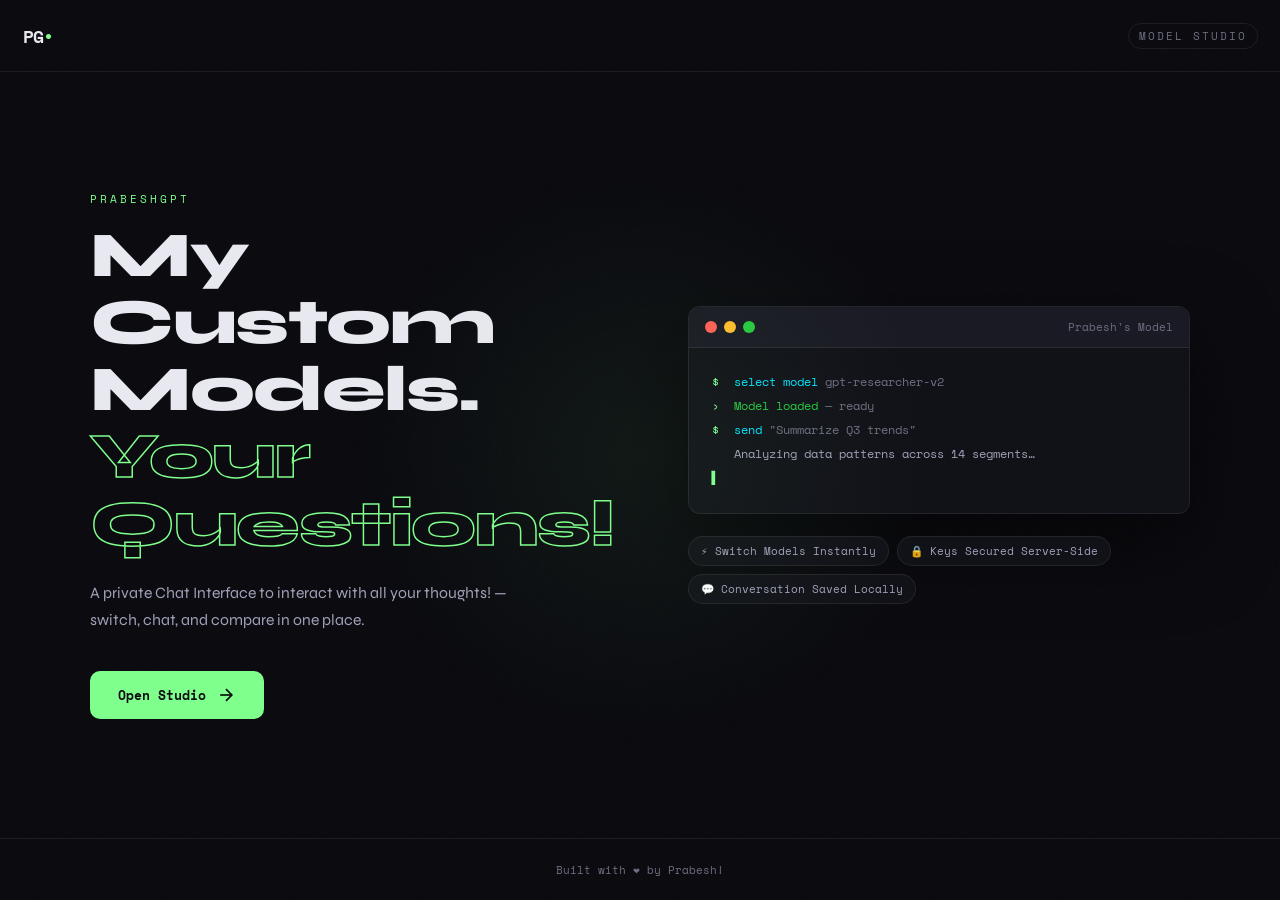
==== index.html @ 0b802102 "tests" ====
<!DOCTYPE html>
<html lang="en">
<head>
  <meta charset="UTF-8" />
  <meta name="viewport" content="width=device-width, initial-scale=1.0, viewport-fit=cover" />
  <title>PrabeshGPT</title>
  <link rel="stylesheet" href="style.css" />
  <link href="https://fonts.googleapis.com/css2?family=Space+Mono:wght@400;700&family=Syne:wght@400;600;800&display=swap" rel="stylesheet" />
</head>
<body class="landing-body">

  <!-- Decorative noise texture (purely visual, no interaction) -->
  <div class="noise-overlay"></div>

  <!-- ══════════════════════════════════
       TOP HEADER — Logo + Tag
  ══════════════════════════════════ -->
  <header class="landing-header">
    <div class="logo-mark">PG<span class="logo-dot">•</span></div>
    <span class="header-tag">Model Studio</span>
  </header>

  <!-- ══════════════════════════════════
       HERO SECTION — Two-column grid
       Left: text + CTA button
       Right: terminal animation + feature pills
  ══════════════════════════════════ -->
  <main class="landing-main">
    <div class="hero-grid">

      <!-- LEFT COLUMN: Text content -->
      <div class="hero-text">
        <div class="eyebrow">PrabeshGPT</div>

        <h1 class="hero-title">
          My Custom Models.<br/>
          <span class="title-accent">Your Questions!</span>
        </h1>

        <p class="hero-sub">
          A private Chat Interface to interact with all your thoughts!
          — switch, chat, and compare in one place.
        </p>

        <!-- Main CTA button — takes user to chat.html -->
        <a href="chat.html" class="cta-btn">
          <span>Open Studio</span>
          <svg width="20" height="20" viewBox="0 0 24 24" fill="none" stroke="currentColor" stroke-width="2">
            <line x1="5" y1="12" x2="19" y2="12"/>
            <polyline points="12 5 19 12 12 19"/>
          </svg>
        </a>
      </div>

      <!-- RIGHT COLUMN: Visual demo + feature badges -->
      <div class="hero-visual">

        <!-- Fake terminal showing a model interaction — purely decorative animation -->
        <div class="terminal-card">
          <div class="terminal-bar">
            <!-- macOS-style traffic light dots -->
            <span class="dot red"></span>
            <span class="dot yellow"></span>
            <span class="dot green"></span>
            <span class="terminal-title">Prabesh's Model</span>
          </div>
          <div class="terminal-body">
            <!-- Each line fades in with a CSS delay (t-delay-1, t-delay-2, etc.) -->
            <div class="t-line">
              <span class="t-prompt">$</span>
              <span class="t-cmd">select model</span>
              <span class="t-arg">gpt-researcher-v2</span>
            </div>
            <div class="t-line t-delay-1">
              <span class="t-prompt">›</span>
              <span class="t-ok">Model loaded</span>
              <span class="t-dim">— ready</span>
            </div>
            <div class="t-line t-delay-2">
              <span class="t-prompt">$</span>
              <span class="t-cmd">send</span>
              <span class="t-arg">"Summarize Q3 trends"</span>
            </div>
            <div class="t-line t-delay-3 t-response">
              Analyzing data patterns across 14 segments…
            </div>
            <!-- Blinking cursor — animated in CSS -->
            <div class="t-line t-delay-4"><span class="t-blink">▌</span></div>
          </div>
        </div>

        <!-- Feature pills — short marketing highlights shown below the terminal -->
        <!-- ✅ Updated to accurately reflect how the app works: -->
        <!--    - Keys are secured server-side (not entered by users) -->
        <!--    - Conversation persists across refreshes via localStorage -->
        <div class="feature-pills">
          <div class="pill">⚡ Switch Models Instantly</div>
          <div class="pill">🔒 Keys Secured Server-Side</div>
          <div class="pill">💬 Conversation Saved Locally</div>
        </div>

      </div>
    </div>
  </main>

  <!-- ══════════════════════════════════
       FOOTER
  ══════════════════════════════════ -->
  <footer class="landing-footer">
    <span>Built with ❤️ by Prabesh!</span>
  </footer>

</body>
</html>
---- style.css ----
/* ═══════════════════════════════════════════════════════════════════
   PrabeshGPT — style.css
   
   STRUCTURE:
     1. CSS Variables (design tokens)
     2. Reset & Base
     3. Logo
     4. Landing Page (index.html)
     5. Chat Page Layout (chat.html)
     6. Sidebar
     7. Chat Main Area
     8. Messages & Bubbles
     9. Copy Button & Streaming Cursor
    10. Input Area
    11. Sidebar Toggle
    12. Responsive — Tablet (≤900px)
    13. Responsive — Mobile (≤600px)
    14. Responsive — Tiny phones (≤380px)
    15. Safe area insets (iPhone notch/home bar)
    16. Touch & tap improvements
═══════════════════════════════════════════════════════════════════ */


/* ═══════════════════════════════════════════
   1. CSS VARIABLES (Design Tokens)
   Change colours/sizes here and everything updates.
════════════════════════════════════════════ */
:root {
  /* Colours */
  --bg:        #0a0a0f;
  --bg2:       #111118;
  --bg3:       #1a1a24;
  --border:    rgba(255,255,255,0.08);
  --border-hi: rgba(255,255,255,0.15);
  --accent:    #7fff8c;
  --accent2:   #00e5ff;
  --accent-dim:#3a5e3f;
  --text:      #e8e8f0;
  --text-dim:  #6e6e82;
  --text-mid:  #a0a0b8;
  --red:       #ff5f57;
  --yellow:    #febc2e;
  --green:     #28c840;
  --user-msg:  #1d2d1f;
  --ai-msg:    #15151e;

  /* Typography */
  --font-mono: 'Space Mono', monospace;
  --font-sans: 'Syne', sans-serif;

  /* Layout */
  --radius:    10px;
  --sidebar-w: 300px;

  /* Touch target minimum size (Apple/Google both recommend 44px) */
  --touch-min: 44px;
}


/* ═══════════════════════════════════════════
   2. RESET & BASE
════════════════════════════════════════════ */
*, *::before, *::after {
  box-sizing: border-box;
  margin: 0;
  padding: 0;
  /* Prevent text size inflation on mobile after orientation change */
  -webkit-text-size-adjust: 100%;
}

html {
  font-size: 15px;
  /* Smooth scrolling everywhere */
  scroll-behavior: smooth;
}

body {
  background: var(--bg);
  color: var(--text);
  font-family: var(--font-sans);
  min-height: 100vh;
  /* Use dvh (dynamic viewport height) so mobile browser chrome is counted */
  min-height: 100dvh;
  overflow-x: hidden;
  /* Prevent rubber-band scroll on iOS from showing white background */
  overscroll-behavior: none;
}

/* Noise texture overlay — purely decorative grain effect */
.noise-overlay {
  position: fixed; inset: 0;
  pointer-events: none;
  z-index: 0;
  opacity: 0.025;
  background-image: url("data:image/svg+xml,%3Csvg viewBox='0 0 256 256' xmlns='http://www.w3.org/2000/svg'%3E%3Cfilter id='noise'%3E%3CfeTurbulence type='fractalNoise' baseFrequency='0.9' numOctaves='4' stitchTiles='stitch'/%3E%3C/filter%3E%3Crect width='100%25' height='100%25' filter='url(%23noise)'/%3E%3C/svg%3E");
  background-size: 128px;
}


/* ═══════════════════════════════════════════
   3. LOGO
════════════════════════════════════════════ */
.logo-mark {
  font-family: var(--font-mono);
  font-size: 1.2rem;
  font-weight: 700;
  letter-spacing: -1px;
  color: var(--text);
  /* Prevent logo from being selected on double-tap */
  user-select: none;
}
.logo-mark.small { font-size: 1rem; }
.logo-dot { color: var(--accent); }


/* ═══════════════════════════════════════════
   4. LANDING PAGE (index.html)
════════════════════════════════════════════ */

/* Landing page uses a 3-row grid: header / content / footer */
.landing-body {
  display: grid;
  grid-template-rows: auto 1fr auto;
  min-height: 100vh;
  min-height: 100dvh; /* Accounts for mobile browser UI chrome */
}

/* ── Top header bar ── */
.landing-header {
  display: flex;
  align-items: center;
  justify-content: space-between;
  padding: 1.5rem 3rem;
  border-bottom: 1px solid var(--border);
  position: relative;
  z-index: 2;
}

/* The "Model Studio" pill tag in the header */
.header-tag {
  font-family: var(--font-mono);
  font-size: 0.7rem;
  color: var(--text-dim);
  letter-spacing: 2px;
  text-transform: uppercase;
  border: 1px solid var(--border);
  padding: 4px 10px;
  border-radius: 20px;
}

/* ── Main hero section ── */
.landing-main {
  display: flex;
  align-items: center;
  justify-content: center;
  padding: 4rem 3rem;
  position: relative;
  z-index: 1;
}

/* Green glow blob behind the hero content */
.landing-main::before {
  content: '';
  position: absolute;
  width: 600px; height: 600px;
  border-radius: 50%;
  background: radial-gradient(circle, rgba(127,255,140,0.06) 0%, transparent 70%);
  top: 50%; left: 50%;
  transform: translate(-50%, -50%);
  pointer-events: none;
}

/* Two-column grid: left = text, right = terminal demo */
.hero-grid {
  display: grid;
  grid-template-columns: 1fr 1fr;
  gap: 5rem;
  align-items: center;
  max-width: 1100px;
  width: 100%;
}

/* Small PRABESHGPT label above the title */
.eyebrow {
  font-family: var(--font-mono);
  font-size: 0.72rem;
  letter-spacing: 3px;
  text-transform: uppercase;
  color: var(--accent);
  margin-bottom: 1rem;
}

/* Big hero headline */
.hero-title {
  font-family: var(--font-sans);
  font-size: clamp(2.4rem, 5vw, 4.5rem); /* Scales fluidly with screen width */
  font-weight: 800;
  line-height: 1.05;
  letter-spacing: -1.5px;
  margin-bottom: 1.5rem;
}

/* "Your Questions!" — outline text effect */
.title-accent {
  color: transparent;
  -webkit-text-stroke: 1.5px var(--accent);
}

/* Subtitle paragraph under the title */
.hero-sub {
  font-size: 1.05rem;
  color: var(--text-mid);
  line-height: 1.7;
  max-width: 420px;
  margin-bottom: 2.5rem;
}

/* "Open Studio" CTA button */
.cta-btn {
  display: inline-flex;
  align-items: center;
  gap: 10px;
  background: var(--accent);
  color: #0a0a0f;
  font-family: var(--font-mono);
  font-size: 0.85rem;
  font-weight: 700;
  padding: 14px 28px;
  border-radius: var(--radius);
  text-decoration: none;
  transition: all 0.2s ease;
  border: none;
  cursor: pointer;
  /* Minimum touch target */
  min-height: var(--touch-min);
}
.cta-btn:hover {
  background: #fff;
  transform: translateY(-2px);
  box-shadow: 0 12px 40px rgba(127,255,140,0.2);
}
/* Remove hover transform on touch devices (no hover state) */
@media (hover: none) {
  .cta-btn:hover { transform: none; }
  .cta-btn:active { background: #d0ffd8; }
}

/* ── Terminal card (decorative right column animation) ── */
.terminal-card {
  background: var(--bg2);
  border: 1px solid var(--border);
  border-radius: 12px;
  overflow: hidden;
  box-shadow: 0 30px 80px rgba(0,0,0,0.5);
}

.terminal-bar {
  display: flex;
  align-items: center;
  gap: 7px;
  background: var(--bg3);
  padding: 12px 16px;
  border-bottom: 1px solid var(--border);
}

/* macOS-style traffic light dots */
.dot { width: 12px; height: 12px; border-radius: 50%; }
.dot.red    { background: var(--red); }
.dot.yellow { background: var(--yellow); }
.dot.green  { background: var(--green); }

.terminal-title {
  font-family: var(--font-mono);
  font-size: 0.72rem;
  color: var(--text-dim);
  margin-left: auto;
}

.terminal-body {
  padding: 1.5rem;
  font-family: var(--font-mono);
  font-size: 0.8rem;
  line-height: 2;
}

/* Each terminal line fades in with a staggered delay */
.t-line { opacity: 0; animation: fadeInLine 0.3s forwards; }
.t-delay-1 { animation-delay: 0.6s; }
.t-delay-2 { animation-delay: 1.1s; }
.t-delay-3 { animation-delay: 1.6s; }
.t-delay-4 { animation-delay: 2.1s; }
@keyframes fadeInLine { to { opacity: 1; } }

.t-prompt   { color: var(--accent); margin-right: 8px; }
.t-cmd      { color: var(--accent2); }
.t-arg      { color: var(--text-dim); }
.t-ok       { color: var(--green); }
.t-dim      { color: var(--text-dim); }
.t-response { color: var(--text-mid); padding-left: 1.5rem; }

/* Blinking cursor in the terminal */
.t-blink {
  color: var(--accent);
  animation: blink 1s steps(1) infinite;
}
@keyframes blink { 50% { opacity: 0; } }

/* ── Feature pills below the terminal ── */
.feature-pills {
  display: flex;
  flex-wrap: wrap;
  gap: 8px;
  margin-top: 1.5rem;
}
.pill {
  font-family: var(--font-mono);
  font-size: 0.72rem;
  color: var(--text-mid);
  border: 1px solid var(--border);
  padding: 6px 12px;
  border-radius: 20px;
  background: var(--bg2);
}

/* ── Landing footer ── */
.landing-footer {
  text-align: center;
  padding: 1.5rem;
  border-top: 1px solid var(--border);
  font-family: var(--font-mono);
  font-size: 0.72rem;
  color: var(--text-dim);
  position: relative;
  z-index: 2;
}


/* ═══════════════════════════════════════════
   5. CHAT PAGE LAYOUT (chat.html)
   Sidebar + Main area side by side, full height.
════════════════════════════════════════════ */
.chat-body {
  display: flex;
  height: 100vh;
  height: 100dvh; /* Dynamic viewport — adjusts when mobile keyboard opens */
  overflow: hidden;
}


/* ═══════════════════════════════════════════
   6. SIDEBAR
════════════════════════════════════════════ */
.sidebar {
  width: var(--sidebar-w);
  min-width: var(--sidebar-w);
  height: 100vh;
  height: 100dvh;
  background: var(--bg2);
  border-right: 1px solid var(--border);
  display: flex;
  flex-direction: column;
  overflow-y: auto;
  overflow-x: hidden;
  z-index: 10;
  transition: transform 0.3s ease;
  /* Smooth momentum scrolling on iOS */
  -webkit-overflow-scrolling: touch;
}

/* Sticky sidebar header stays at the top while you scroll sidebar content */
.sidebar-header {
  display: flex;
  align-items: center;
  justify-content: space-between;
  padding: 1.25rem;
  border-bottom: 1px solid var(--border);
  position: sticky;
  top: 0;
  background: var(--bg2);
  z-index: 5;
}

/* "← Home" back link */
.back-link {
  display: flex;
  align-items: center;
  gap: 6px;
  font-family: var(--font-mono);
  font-size: 0.75rem;
  color: var(--text-dim);
  text-decoration: none;
  transition: color 0.15s;
  /* Ensure minimum tap target */
  min-height: var(--touch-min);
  padding: 4px 2px;
}
.back-link:hover { color: var(--text); }

/* A padded section inside the sidebar (used for model selector, actions) */
.sidebar-section {
  padding: 1.25rem;
  border-bottom: 1px solid var(--border);
}

/* Small uppercase label above a sidebar control */
.section-label {
  font-family: var(--font-mono);
  font-size: 0.65rem;
  text-transform: uppercase;
  letter-spacing: 2px;
  color: var(--text-dim);
  display: block;
  margin-bottom: 0.75rem;
}

/* ── Model dropdown ── */
.model-selector-wrap { position: relative; }

.model-select {
  width: 100%;
  background: var(--bg3);
  color: var(--text);
  border: 1px solid var(--border);
  border-radius: var(--radius);
  /* Bigger padding for easier touch tapping */
  padding: 12px 36px 12px 12px;
  font-family: var(--font-mono);
  font-size: 0.8rem;
  appearance: none;
  cursor: pointer;
  transition: border-color 0.2s;
  /* Minimum height for comfortable tapping */
  min-height: var(--touch-min);
}
.model-select:focus { outline: none; border-color: var(--accent); }

/* Custom dropdown arrow icon positioned inside the select */
.select-arrow {
  position: absolute;
  right: 12px;
  top: 50%;
  transform: translateY(-50%);
  pointer-events: none;
  color: var(--text-dim);
}

/* Small description text below the dropdown */
.model-meta {
  margin-top: 8px;
  font-family: var(--font-mono);
  font-size: 0.7rem;
  color: var(--text-dim);
  line-height: 1.5;
  /* Allow long model IDs to wrap */
  word-break: break-all;
}

/* ── Sidebar action buttons (e.g. Clear Chat) ── */
.sidebar-actions {
  padding: 1.25rem;
  margin-top: auto; /* Push to the bottom of the sidebar */
}

.action-btn {
  width: 100%;
  display: flex;
  align-items: center;
  justify-content: center;
  gap: 8px;
  background: transparent;
  border: 1px solid var(--border);
  border-radius: var(--radius);
  color: var(--text-dim);
  font-family: var(--font-mono);
  font-size: 0.75rem;
  /* Bigger padding for touch friendliness */
  padding: 12px;
  cursor: pointer;
  transition: all 0.15s;
  min-height: var(--touch-min);
}
.action-btn.danger:hover { border-color: var(--red); color: var(--red); }
/* Active state for touch devices (no hover) */
.action-btn.danger:active { border-color: var(--red); color: var(--red); background: rgba(255,95,87,0.06); }

/* Dark backdrop shown behind the sidebar on mobile (tap to close) */
.sidebar-overlay {
  display: none;
  position: fixed;
  inset: 0;
  background: rgba(0,0,0,0.55);
  z-index: 9;
  backdrop-filter: blur(2px);
  -webkit-backdrop-filter: blur(2px);
}
.sidebar-overlay.active { display: block; }


/* ═══════════════════════════════════════════
   7. CHAT MAIN AREA
   The right panel: topbar + messages + input
════════════════════════════════════════════ */
.chat-main {
  flex: 1;
  display: flex;
  flex-direction: column;
  height: 100vh;
  height: 100dvh;
  overflow: hidden;
  position: relative;
  /* Prevent content from going under sidebar toggle button */
  min-width: 0;
}

/* Top bar: shows active model name + token count */
.chat-topbar {
  display: flex;
  align-items: center;
  justify-content: space-between;
  padding: 0.9rem 1.5rem;
  border-bottom: 1px solid var(--border);
  background: var(--bg);
  flex-shrink: 0; /* Never shrink — always stays full width */
}

/* Green pulsing dot + model name badge */
.active-model-badge {
  font-family: var(--font-mono);
  font-size: 0.78rem;
  color: var(--accent);
  display: flex;
  align-items: center;
  gap: 8px;
}
.active-model-badge::before {
  content: '';
  width: 7px; height: 7px;
  border-radius: 50%;
  background: var(--accent);
  animation: pulse 2s infinite;
  flex-shrink: 0;
}
@keyframes pulse {
  0%, 100% { opacity: 1; }
  50%       { opacity: 0.3; }
}

/* Token count on the right of the top bar */
.token-counter {
  font-family: var(--font-mono);
  font-size: 0.7rem;
  color: var(--text-dim);
  white-space: nowrap; /* Don't wrap "1,234 tokens used" */
}


/* ═══════════════════════════════════════════
   8. MESSAGES & BUBBLES
════════════════════════════════════════════ */

/* Scrollable message feed */
.messages-area {
  flex: 1;
  overflow-y: auto;
  padding: 2rem 1.5rem;
  scroll-behavior: smooth;
  /* Momentum scrolling on iOS — makes it feel native */
  -webkit-overflow-scrolling: touch;
}
.messages-area::-webkit-scrollbar { width: 5px; }
.messages-area::-webkit-scrollbar-thumb { background: var(--border); border-radius: 3px; }

/* Empty state shown before any message is sent */
.empty-state {
  display: flex;
  flex-direction: column;
  align-items: center;
  justify-content: center;
  height: 100%;
  text-align: center;
  gap: 12px;
  padding: 2rem;
}

/* Spinning hexagon icon */
.empty-icon {
  font-size: 3rem;
  color: var(--border-hi);
  animation: spin-slow 20s linear infinite;
}
@keyframes spin-slow { to { transform: rotate(360deg); } }

.empty-title {
  font-family: var(--font-sans);
  font-size: 1.4rem;
  font-weight: 800;
  letter-spacing: -0.5px;
  color: var(--text-mid);
}
.empty-sub {
  font-family: var(--font-sans);
  font-size: 0.9rem;
  color: var(--text-dim);
  max-width: 280px;
  line-height: 1.7;
}

/* ── Individual message row ── */
.message {
  display: flex;
  gap: 12px;
  margin-bottom: 1.5rem;
  animation: slideIn 0.2s ease;
}
@keyframes slideIn {
  from { opacity: 0; transform: translateY(8px); }
  to   { opacity: 1; transform: none; }
}

/* Avatar badge (YOU / AI) */
.message-avatar {
  width: 32px; height: 32px;
  flex-shrink: 0;
  border-radius: 8px;
  display: flex;
  align-items: center;
  justify-content: center;
  font-family: var(--font-mono);
  font-size: 0.65rem;
  font-weight: 700;
}
.message.user .message-avatar {
  background: var(--user-msg);
  border: 1px solid rgba(127,255,140,0.2);
  color: var(--accent);
}
.message.ai .message-avatar {
  background: var(--bg3);
  border: 1px solid var(--border);
  color: var(--accent2);
}

/* Right-side content: role label + text bubble + copy button */
.message-content {
  flex: 1;
  min-width: 0; /* Allows content to shrink below its natural width */
}

/* "You" / "⚡ Fast" label above the bubble */
.message-role {
  font-family: var(--font-mono);
  font-size: 0.65rem;
  text-transform: uppercase;
  letter-spacing: 2px;
  color: var(--text-dim);
  margin-bottom: 6px;
}

/* The actual message bubble */
.message-text {
  background: var(--ai-msg);
  border: 1px solid var(--border);
  border-radius: 2px 12px 12px 12px; /* Sharp top-left corner like a speech bubble */
  padding: 14px 18px;
  font-family: var(--font-sans);
  font-size: 0.95rem;
  font-weight: 400;
  line-height: 1.8;
  color: var(--text);
  white-space: pre-wrap;   /* Preserve line breaks */
  word-break: break-word;  /* Break long URLs/strings */
  letter-spacing: 0.01em;
}

/* User bubble — green tint, flipped corner */
.message.user .message-text {
  background: var(--user-msg);
  border-color: rgba(127,255,140,0.12);
  border-radius: 12px 2px 12px 12px; /* Sharp top-right for user messages */
  font-family: var(--font-sans);
  font-weight: 600;
  color: var(--text);
}

/* Code inside messages */
.message-text code {
  font-family: var(--font-mono);
  font-size: 0.82rem;
  background: var(--bg3);
  border: 1px solid var(--border);
  border-radius: 4px;
  padding: 2px 6px;
  color: var(--accent2);
  /* Allow long inline code to wrap on mobile */
  word-break: break-all;
}

/* Code blocks (multi-line) */
.message-text pre {
  font-family: var(--font-mono);
  font-size: 0.8rem;
  background: var(--bg3);
  border: 1px solid var(--border);
  border-radius: 8px;
  padding: 14px 16px;
  overflow-x: auto;           /* Horizontal scroll for wide code */
  margin-top: 10px;
  line-height: 1.6;
  color: var(--text-mid);
  /* Enable smooth horizontal scroll on iOS */
  -webkit-overflow-scrolling: touch;
}
.message-text pre code {
  background: none;
  border: none;
  padding: 0;
  color: inherit;
  font-size: inherit;
  word-break: normal; /* Don't break code words inside pre blocks */
}

/* ── Typing indicator (bouncing dots while AI is thinking) ── */
.typing-indicator .message-text {
  padding: 14px 18px;
  display: flex;
  gap: 5px;
  align-items: center;
}
.typing-dot {
  width: 7px; height: 7px;
  border-radius: 50%;
  background: var(--accent);
  animation: typingBounce 1.2s ease infinite;
}
.typing-dot:nth-child(2) { animation-delay: 0.15s; }
.typing-dot:nth-child(3) { animation-delay: 0.30s; }
@keyframes typingBounce {
  0%, 80%, 100% { transform: translateY(0); opacity: 0.4; }
  40%           { transform: translateY(-6px); opacity: 1; }
}

/* ── Error message bubble ── */
.error-message .message-text {
  border-color: rgba(255,95,87,0.3);
  background: rgba(255,95,87,0.06);
  color: var(--red);
  font-family: var(--font-mono);
  font-size: 0.8rem;
}


/* ═══════════════════════════════════════════
   9. COPY BUTTON & STREAMING CURSOR
════════════════════════════════════════════ */

/* Copy button below AI message bubbles */
.copy-btn {
  display: inline-flex;
  align-items: center;
  gap: 5px;
  margin-top: 6px;
  background: transparent;
  border: 1px solid var(--border);
  border-radius: 6px;
  color: var(--text-dim);
  font-family: var(--font-mono);
  font-size: 0.65rem;
  padding: 5px 10px;
  cursor: pointer;
  /* Hidden on desktop — shown on hover (overridden to always-visible on touch) */
  opacity: 0;
  transition: opacity 0.15s, color 0.15s, border-color 0.15s;
  /* Minimum tap target height */
  min-height: 32px;
}

/* Reveal copy button when hovering the whole message */
.message:hover .copy-btn { opacity: 1; }

.copy-btn:hover {
  color: var(--text);
  border-color: var(--border-hi);
}

/* "Copied!" confirmation state — green */
.copy-btn.copied {
  color: var(--accent);
  border-color: var(--accent-dim);
  opacity: 1;
}

/* On touch devices, always show copy button (no hover available) */
@media (hover: none) {
  .copy-btn { opacity: 1; }
}

/* Blinking cursor shown while the AI reply is streaming in */
.streaming-cursor::after {
  content: "▌";
  color: var(--accent);
  animation: blink-cursor 0.7s steps(1) infinite;
  margin-left: 2px;
  font-size: 0.9em;
}
@keyframes blink-cursor {
  0%, 100% { opacity: 1; }
  50%       { opacity: 0; }
}


/* ═══════════════════════════════════════════
   10. INPUT AREA
   Fixed to the bottom of the chat main area.
════════════════════════════════════════════ */
.input-area {
  padding: 1rem 1.5rem 1.25rem;
  border-top: 1px solid var(--border);
  background: var(--bg);
  flex-shrink: 0;
}

.input-box-wrap {
  display: flex;
  gap: 10px;
  align-items: flex-end;
}

/* The message textarea */
.message-input {
  flex: 1;
  background: var(--bg2);
  border: 1px solid var(--border);
  border-radius: var(--radius);
  color: var(--text);
  font-family: var(--font-sans);
  font-size: 0.95rem;
  font-weight: 400;
  padding: 12px 16px;
  resize: none;
  max-height: 180px;
  overflow-y: auto;
  line-height: 1.6;
  letter-spacing: 0.01em;
  transition: border-color 0.2s;
  /* Prevent iOS from auto-zooming into the field (font-size must be ≥16px) */
  font-size: 1rem;
  /* Momentum scrolling inside textarea on iOS */
  -webkit-overflow-scrolling: touch;
}
.message-input:focus { outline: none; border-color: var(--accent); }
.message-input::placeholder {
  color: var(--text-dim);
  font-family: var(--font-sans);
  font-style: italic;
}

/* Send arrow button */
.send-btn {
  background: var(--accent);
  border: none;
  border-radius: var(--radius);
  color: #0a0a0f;
  width: 48px; height: 48px; /* Slightly bigger than before for touch */
  display: flex;
  align-items: center;
  justify-content: center;
  cursor: pointer;
  flex-shrink: 0;
  transition: all 0.15s;
  /* Explicit touch target */
  min-width: var(--touch-min);
  min-height: var(--touch-min);
}
.send-btn:hover:not(:disabled) {
  transform: translateY(-2px);
  box-shadow: 0 6px 20px rgba(127,255,140,0.3);
}
.send-btn:active:not(:disabled) {
  transform: scale(0.95); /* Subtle press feedback on touch */
}
.send-btn:disabled { opacity: 0.35; cursor: not-allowed; transform: none; }

/* Char count + keyboard hint below the input */
.input-meta {
  display: flex;
  justify-content: space-between;
  align-items: center;
  margin-top: 8px;
  font-family: var(--font-mono);
  font-size: 0.65rem;
  color: var(--text-dim);
}

/* Keyboard shortcut badge */
kbd {
  background: var(--bg3);
  border: 1px solid var(--border);
  border-radius: 4px;
  padding: 1px 5px;
  font-family: var(--font-mono);
  font-size: 0.65rem;
}


/* ═══════════════════════════════════════════
   11. SIDEBAR TOGGLE BUTTON (mobile hamburger)
   Hidden on desktop, shown on mobile.
════════════════════════════════════════════ */
.sidebar-toggle {
  display: none; /* Hidden on desktop */
  position: fixed;
  top: 0.75rem;
  left: 0.75rem;
  z-index: 100;
  background: var(--bg2);
  border: 1px solid var(--border);
  border-radius: 8px;
  color: var(--text);
  /* Nice big tap target */
  width: 44px; height: 44px;
  align-items: center;
  justify-content: center;
  cursor: pointer;
  transition: border-color 0.15s;
  /* Subtle drop shadow so it's readable over message content */
  box-shadow: 0 2px 12px rgba(0,0,0,0.4);
}
.sidebar-toggle:hover { border-color: var(--border-hi); }
.sidebar-toggle:active { background: var(--bg3); }


/* ═══════════════════════════════════════════
   12. RESPONSIVE — TABLET (≤900px)
   Sidebar collapses, layout stays similar.
════════════════════════════════════════════ */
@media (max-width: 900px) {
  /* Reduce desktop padding */
  .landing-header { padding: 1.25rem 2rem; }
  .landing-main   { padding: 3rem 2rem; }
  .hero-grid      { gap: 3rem; }
}


/* ═══════════════════════════════════════════
   13. RESPONSIVE — MOBILE (≤640px)
   Single-column layout, sidebar becomes a drawer.
════════════════════════════════════════════ */
@media (max-width: 640px) {

  /* ── Landing page ── */
  .landing-header {
    padding: 1rem 1.25rem;
  }
  .landing-main {
    padding: 2rem 1.25rem;
    /* Top padding leaves room for content to breathe */
    align-items: flex-start;
    padding-top: 3rem;
  }

  /* Single column on mobile — hero visual is hidden (too complex to render small) */
  .hero-grid {
    grid-template-columns: 1fr;
    gap: 0;
  }
  .hero-visual { display: none; }

  /* Larger, more readable title on mobile */
  .hero-title {
    font-size: clamp(2rem, 10vw, 2.8rem);
    letter-spacing: -1px;
  }

  .hero-sub {
    font-size: 0.95rem;
    max-width: 100%;
    margin-bottom: 2rem;
  }

  /* Full-width CTA button on mobile */
  .cta-btn {
    width: 100%;
    justify-content: center;
    padding: 16px 24px;
    font-size: 0.9rem;
  }

  .landing-footer { padding: 1rem; }

  /* ── Sidebar — becomes a full-height slide-in drawer ── */
  .sidebar {
    position: fixed;
    top: 0; left: 0;
    height: 100vh;
    height: 100dvh;
    transform: translateX(-100%); /* Hidden off-screen by default */
    box-shadow: 4px 0 40px rgba(0,0,0,0.6);
    /* Slightly narrower than full screen so overlay peeks through */
    width: min(var(--sidebar-w), 88vw);
    min-width: unset;
  }
  /* Slides in when .open class is added by app.js */
  .sidebar.open { transform: translateX(0); }

  /* ── Show hamburger toggle button ── */
  .sidebar-toggle { display: flex; }

  /* ── Chat main takes full width ── */
  .chat-main { width: 100%; }

  /* Top bar — slightly taller to not overlap the hamburger button */
  .chat-topbar {
    padding: 0.9rem 1rem 0.9rem 3.75rem; /* Left padding clears the hamburger */
  }

  /* Shrink model badge text so it doesn't overflow */
  .active-model-badge {
    font-size: 0.7rem;
    overflow: hidden;
    text-overflow: ellipsis;
    white-space: nowrap;
    max-width: 55vw;
  }

  .token-counter {
    font-size: 0.62rem;
    flex-shrink: 0;
  }

  /* Messages — tighter padding on mobile */
  .messages-area {
    padding: 1rem 0.875rem;
  }

  /* Smaller empty state on mobile */
  .empty-icon  { font-size: 2.2rem; }
  .empty-title { font-size: 1.15rem; }
  .empty-sub   { font-size: 0.85rem; }

  /* Message rows — tighter gap */
  .message {
    gap: 9px;
    margin-bottom: 1.1rem;
  }

  /* Smaller avatar badge */
  .message-avatar {
    width: 28px; height: 28px;
    font-size: 0.58rem;
    border-radius: 6px;
  }

  /* Message bubble — smaller text and padding */
  .message-text {
    font-size: 0.9rem;
    padding: 11px 14px;
    line-height: 1.7;
  }

  /* Code blocks — smaller font on mobile so they don't overflow as much */
  .message-text pre {
    font-size: 0.72rem;
    padding: 10px 12px;
  }
  .message-text code { font-size: 0.76rem; }

  /* Input area — tighter padding, larger textarea for easier typing */
  .input-area {
    padding: 0.75rem 0.875rem;
    /* On mobile, add extra bottom padding for the home bar / safe area */
    padding-bottom: max(0.875rem, env(safe-area-inset-bottom));
  }

  .input-box-wrap { gap: 8px; }

  /* Hint row — hide keyboard shortcut text (no physical keyboard) */
  .input-meta .kbd-hint { display: none; }

  /* Make send button slightly smaller to save space */
  .send-btn {
    width: 46px; height: 46px;
  }

  /* Error messages — more compact on mobile */
  .error-message .message-text {
    font-size: 0.75rem;
    padding: 10px 12px;
  }
}


/* ═══════════════════════════════════════════
   14. RESPONSIVE — TINY PHONES (≤380px)
   Extra care for small Android / iPhone SE sizes.
════════════════════════════════════════════ */
@media (max-width: 380px) {

  .hero-title { font-size: 1.85rem; }

  .active-model-badge { max-width: 45vw; }

  .messages-area { padding: 0.875rem 0.75rem; }

  .message-text {
    font-size: 0.85rem;
    padding: 10px 12px;
  }

  .input-area { padding: 0.625rem 0.75rem; }

  /* Sidebar takes almost full width on tiny phones */
  .sidebar { width: 92vw; }
}


/* ═══════════════════════════════════════════
   15. SAFE AREA INSETS (iPhone notch & home bar)
   env() reads the device's physical safe areas.
   This prevents content from being hidden under
   the iPhone notch or the Android gesture bar.
════════════════════════════════════════════ */

/* Landing page header — don't let notch overlap logo */
.landing-header {
  padding-left: max(1.5rem, env(safe-area-inset-left));
  padding-right: max(1.5rem, env(safe-area-inset-right));
}

@media (max-width: 640px) {
  .landing-header {
    padding-left: max(1.25rem, env(safe-area-inset-left));
    padding-right: max(1.25rem, env(safe-area-inset-right));
  }
}

/* Input area — don't let home bar overlap the send button */
.input-area {
  padding-bottom: max(1.25rem, env(safe-area-inset-bottom));
  padding-left: max(1.5rem, env(safe-area-inset-left));
  padding-right: max(1.5rem, env(safe-area-inset-right));
}

@media (max-width: 640px) {
  .input-area {
    padding-bottom: max(0.875rem, env(safe-area-inset-bottom));
    padding-left: max(0.875rem, env(safe-area-inset-left));
    padding-right: max(0.875rem, env(safe-area-inset-right));
  }
}

/* Sidebar — respect left inset (landscape mode with notch on left) */
.sidebar {
  padding-left: env(safe-area-inset-left);
}

/* Hamburger toggle — clear the notch */
.sidebar-toggle {
  left: max(0.75rem, calc(env(safe-area-inset-left) + 0.75rem));
  top: max(0.75rem, env(safe-area-inset-top));
}


/* ═══════════════════════════════════════════
   16. TOUCH & TAP IMPROVEMENTS
   Fine-tune interactions for touchscreen users.
════════════════════════════════════════════ */

/* Remove the blue tap highlight flash on iOS/Android */
a, button, select, textarea, [role="button"] {
  -webkit-tap-highlight-color: transparent;
}

/* Prevent double-tap zoom on buttons and links */
button, a {
  touch-action: manipulation;
}

/* Make tap feedback visible on buttons that don't already have :active styles */
.action-btn:active,
.back-link:active,
.copy-btn:active {
  opacity: 0.7;
}

/* Prevent text selection on interactive UI elements (feels more app-like) */
.sidebar-toggle,
.send-btn,
.action-btn,
.message-avatar,
.active-model-badge,
.token-counter,
.empty-icon,
.message-role {
  user-select: none;
  -webkit-user-select: none;
}
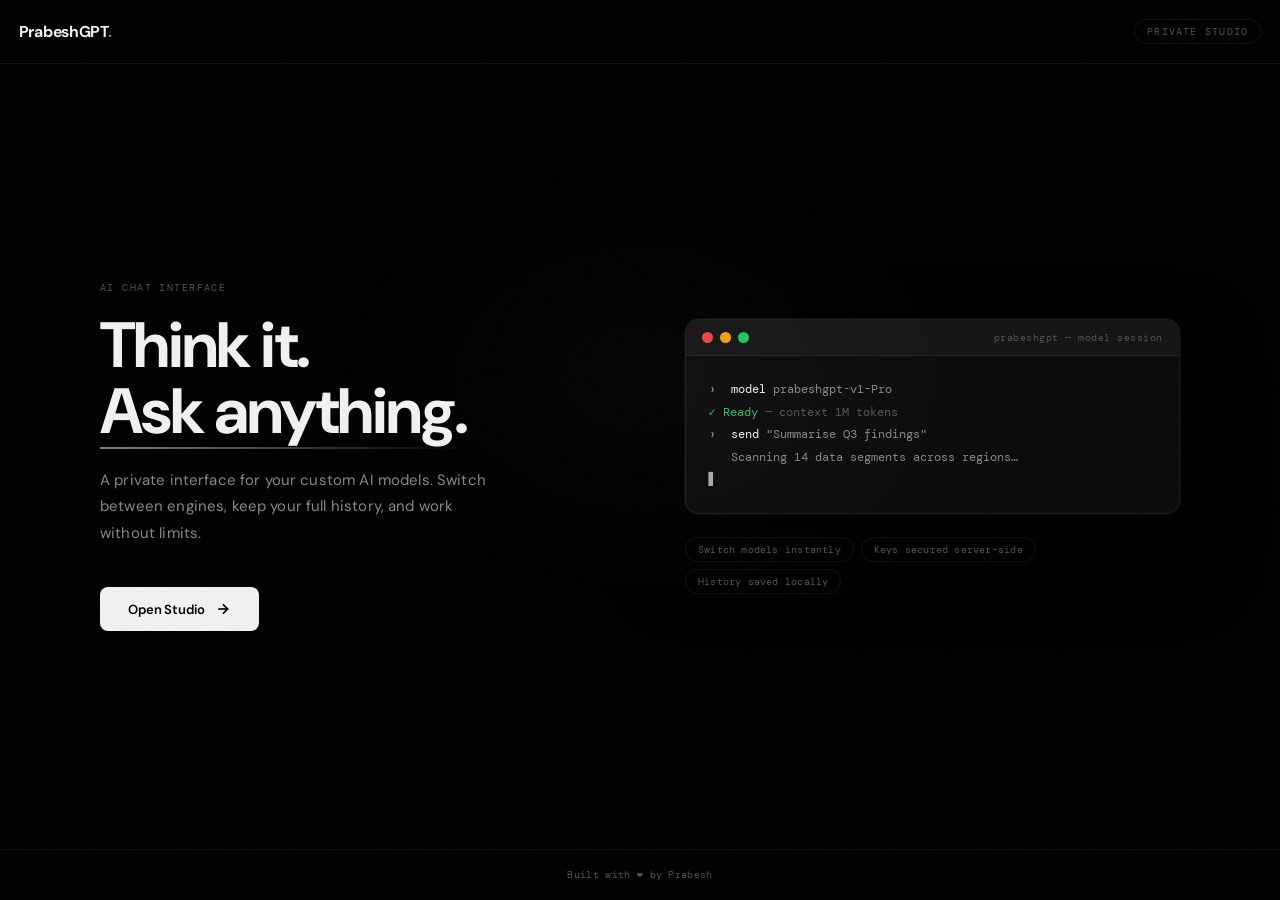
==== commit 4c5dc8b2: "Add files via upload" ====
--- a/index.html
+++ b/index.html
@@ -5,109 +5,90 @@
   <meta name="viewport" content="width=device-width, initial-scale=1.0, viewport-fit=cover" />
   <title>PrabeshGPT</title>
   <link rel="stylesheet" href="style.css" />
-  <link href="https://fonts.googleapis.com/css2?family=Space+Mono:wght@400;700&family=Syne:wght@400;600;800&display=swap" rel="stylesheet" />
+  <link href="https://fonts.googleapis.com/css2?family=DM+Sans:ital,opsz,wght@0,9..40,400;0,9..40,500;0,9..40,600;0,9..40,700;1,9..40,400&family=DM+Mono:wght@400;500&display=swap" rel="stylesheet" />
 </head>
 <body class="landing-body">
 
-  <!-- Decorative noise texture (purely visual, no interaction) -->
   <div class="noise-overlay"></div>
 
-  <!-- ══════════════════════════════════
-       TOP HEADER — Logo + Tag
-  ══════════════════════════════════ -->
+  <!-- HEADER -->
   <header class="landing-header">
-    <div class="logo-mark">PG<span class="logo-dot">•</span></div>
-    <span class="header-tag">Model Studio</span>
+    <div class="logo-mark">PrabeshGPT<span class="logo-dot">.</span></div>
+    <span class="header-tag">Private Studio</span>
   </header>
 
-  <!-- ══════════════════════════════════
-       HERO SECTION — Two-column grid
-       Left: text + CTA button
-       Right: terminal animation + feature pills
-  ══════════════════════════════════ -->
+  <!-- HERO -->
   <main class="landing-main">
     <div class="hero-grid">
 
-      <!-- LEFT COLUMN: Text content -->
+      <!-- LEFT: Text -->
       <div class="hero-text">
-        <div class="eyebrow">PrabeshGPT</div>
+        <div class="eyebrow">AI Chat Interface</div>
 
         <h1 class="hero-title">
-          My Custom Models.<br/>
-          <span class="title-accent">Your Questions!</span>
+          Think it.<br/>
+          <span class="title-accent">Ask anything.</span>
         </h1>
 
         <p class="hero-sub">
-          A private Chat Interface to interact with all your thoughts!
-          — switch, chat, and compare in one place.
+          A private interface for your custom AI models.
+          Switch between engines, keep your full history,
+          and work without limits.
         </p>
 
-        <!-- Main CTA button — takes user to chat.html -->
         <a href="chat.html" class="cta-btn">
           <span>Open Studio</span>
-          <svg width="20" height="20" viewBox="0 0 24 24" fill="none" stroke="currentColor" stroke-width="2">
+          <svg width="16" height="16" viewBox="0 0 24 24" fill="none" stroke="currentColor" stroke-width="2.5">
             <line x1="5" y1="12" x2="19" y2="12"/>
             <polyline points="12 5 19 12 12 19"/>
           </svg>
         </a>
       </div>
 
-      <!-- RIGHT COLUMN: Visual demo + feature badges -->
+      <!-- RIGHT: Terminal demo -->
       <div class="hero-visual">
-
-        <!-- Fake terminal showing a model interaction — purely decorative animation -->
         <div class="terminal-card">
           <div class="terminal-bar">
-            <!-- macOS-style traffic light dots -->
             <span class="dot red"></span>
             <span class="dot yellow"></span>
             <span class="dot green"></span>
-            <span class="terminal-title">Prabesh's Model</span>
+            <span class="terminal-title">prabeshgpt — model session</span>
           </div>
           <div class="terminal-body">
-            <!-- Each line fades in with a CSS delay (t-delay-1, t-delay-2, etc.) -->
             <div class="t-line">
-              <span class="t-prompt">$</span>
-              <span class="t-cmd">select model</span>
-              <span class="t-arg">gpt-researcher-v2</span>
+              <span class="t-prompt">›</span>
+              <span class="t-cmd">model</span>
+              <span class="t-arg"> prabeshgpt-v1-Pro</span>
             </div>
             <div class="t-line t-delay-1">
-              <span class="t-prompt">›</span>
-              <span class="t-ok">Model loaded</span>
-              <span class="t-dim">— ready</span>
+              <span class="t-ok">✓ Ready</span>
+              <span class="t-dim"> — context 1M tokens</span>
             </div>
             <div class="t-line t-delay-2">
-              <span class="t-prompt">$</span>
+              <span class="t-prompt">›</span>
               <span class="t-cmd">send</span>
-              <span class="t-arg">"Summarize Q3 trends"</span>
+              <span class="t-arg"> "Summarise Q3 findings"</span>
             </div>
             <div class="t-line t-delay-3 t-response">
-              Analyzing data patterns across 14 segments…
+              Scanning 14 data segments across regions…
             </div>
-            <!-- Blinking cursor — animated in CSS -->
-            <div class="t-line t-delay-4"><span class="t-blink">▌</span></div>
+            <div class="t-line t-delay-4"><span class="t-blink">▋</span></div>
           </div>
         </div>
 
-        <!-- Feature pills — short marketing highlights shown below the terminal -->
-        <!-- ✅ Updated to accurately reflect how the app works: -->
-        <!--    - Keys are secured server-side (not entered by users) -->
-        <!--    - Conversation persists across refreshes via localStorage -->
         <div class="feature-pills">
-          <div class="pill">⚡ Switch Models Instantly</div>
-          <div class="pill">🔒 Keys Secured Server-Side</div>
-          <div class="pill">💬 Conversation Saved Locally</div>
+          <div class="pill">Switch models instantly</div>
+          <div class="pill">Keys secured server-side</div>
+          <div class="pill">History saved locally</div>
         </div>
+      </div>
 
-      </div>
     </div>
   </main>
 
-  <!-- ══════════════════════════════════
-       FOOTER
-  ══════════════════════════════════ -->
+  <!-- FOOTER -->
   <footer class="landing-footer">
-    <span>Built with ❤️ by Prabesh!</span>
+    Built with ❤️ by Prabesh
   </footer>
 
 </body>
--- a/style.css
+++ b/style.css
@@ -1,59 +1,69 @@
 /* ═══════════════════════════════════════════════════════════════════
-   PrabeshGPT — style.css
-   
+   PrabeshGPT — style.css  (Grok-inspired redesign)
+
    STRUCTURE:
-     1. CSS Variables (design tokens)
-     2. Reset & Base
-     3. Logo
-     4. Landing Page (index.html)
-     5. Chat Page Layout (chat.html)
-     6. Sidebar
-     7. Chat Main Area
-     8. Messages & Bubbles
-     9. Copy Button & Streaming Cursor
-    10. Input Area
-    11. Sidebar Toggle
-    12. Responsive — Tablet (≤900px)
-    13. Responsive — Mobile (≤600px)
-    14. Responsive — Tiny phones (≤380px)
-    15. Safe area insets (iPhone notch/home bar)
-    16. Touch & tap improvements
+     1.  CSS Variables
+     2.  Reset & Base
+     3.  Logo
+     4.  Landing Page
+     5.  Chat Page Layout
+     6.  Sidebar
+     7.  Chat Main Area
+     8.  Messages & Bubbles
+     9.  Copy Button & Streaming Cursor
+    10.  Input Area
+    11.  Sidebar Toggle
+    12.  Responsive — Tablet (≤900px)
+    13.  Responsive — Mobile (≤640px)
+    14.  Responsive — Tiny phones (≤380px)
+    15.  Safe area insets
+    16.  Touch & tap improvements
 ═══════════════════════════════════════════════════════════════════ */
 
 
 /* ═══════════════════════════════════════════
-   1. CSS VARIABLES (Design Tokens)
-   Change colours/sizes here and everything updates.
+   1. CSS VARIABLES
 ════════════════════════════════════════════ */
 :root {
-  /* Colours */
-  --bg:        #0a0a0f;
-  --bg2:       #111118;
-  --bg3:       #1a1a24;
-  --border:    rgba(255,255,255,0.08);
-  --border-hi: rgba(255,255,255,0.15);
-  --accent:    #7fff8c;
-  --accent2:   #00e5ff;
-  --accent-dim:#3a5e3f;
-  --text:      #e8e8f0;
-  --text-dim:  #6e6e82;
-  --text-mid:  #a0a0b8;
-  --red:       #ff5f57;
-  --yellow:    #febc2e;
-  --green:     #28c840;
-  --user-msg:  #1d2d1f;
-  --ai-msg:    #15151e;
-
-  /* Typography */
-  --font-mono: 'Space Mono', monospace;
-  --font-sans: 'Syne', sans-serif;
+  /* Core palette — true Grok black */
+  --bg:         #000000;
+  --bg2:        #0d0d0d;
+  --bg3:        #161616;
+  --bg4:        #1e1e1e;
+  --border:     rgba(255,255,255,0.07);
+  --border-hi:  rgba(255,255,255,0.14);
+  --border-act: rgba(255,255,255,0.22);
+
+  /* Accent — Grok uses a warm near-white, not green */
+  --accent:     #ffffff;
+  --accent-dim: rgba(255,255,255,0.12);
+  --accent2:    #a8a8a8;
+
+  /* Text */
+  --text:       #f0f0f0;
+  --text-dim:   #555555;
+  --text-mid:   #888888;
+  --text-sub:   #aaaaaa;
+
+  /* Semantic */
+  --red:        #ef4444;
+  --yellow:     #f59e0b;
+  --green:      #22c55e;
+
+  /* Message surfaces */
+  --user-msg:   #111111;
+  --ai-msg:     #000000;
+
+  /* Typography — editorial pairing */
+  --font-display: 'DM Sans', sans-serif;
+  --font-body:    'DM Sans', sans-serif;
+  --font-mono:    'DM Mono', monospace;
 
   /* Layout */
-  --radius:    10px;
-  --sidebar-w: 300px;
-
-  /* Touch target minimum size (Apple/Google both recommend 44px) */
-  --touch-min: 44px;
+  --radius:     8px;
+  --radius-lg:  14px;
+  --sidebar-w:  280px;
+  --touch-min:  44px;
 }
 
 
@@ -64,36 +74,34 @@
   box-sizing: border-box;
   margin: 0;
   padding: 0;
-  /* Prevent text size inflation on mobile after orientation change */
   -webkit-text-size-adjust: 100%;
 }
 
 html {
   font-size: 15px;
-  /* Smooth scrolling everywhere */
   scroll-behavior: smooth;
 }
 
 body {
   background: var(--bg);
   color: var(--text);
-  font-family: var(--font-sans);
+  font-family: var(--font-body);
   min-height: 100vh;
-  /* Use dvh (dynamic viewport height) so mobile browser chrome is counted */
   min-height: 100dvh;
   overflow-x: hidden;
-  /* Prevent rubber-band scroll on iOS from showing white background */
   overscroll-behavior: none;
-}
-
-/* Noise texture overlay — purely decorative grain effect */
+  -webkit-font-smoothing: antialiased;
+  -moz-osx-font-smoothing: grayscale;
+}
+
+/* Very subtle grain — toned right down */
 .noise-overlay {
   position: fixed; inset: 0;
   pointer-events: none;
   z-index: 0;
-  opacity: 0.025;
-  background-image: url("data:image/svg+xml,%3Csvg viewBox='0 0 256 256' xmlns='http://www.w3.org/2000/svg'%3E%3Cfilter id='noise'%3E%3CfeTurbulence type='fractalNoise' baseFrequency='0.9' numOctaves='4' stitchTiles='stitch'/%3E%3C/filter%3E%3Crect width='100%25' height='100%25' filter='url(%23noise)'/%3E%3C/svg%3E");
-  background-size: 128px;
+  opacity: 0.018;
+  background-image: url("data:image/svg+xml,%3Csvg viewBox='0 0 256 256' xmlns='http://www.w3.org/2000/svg'%3E%3Cfilter id='noise'%3E%3CfeTurbulence type='fractalNoise' baseFrequency='0.85' numOctaves='4' stitchTiles='stitch'/%3E%3C/filter%3E%3Crect width='100%25' height='100%25' filter='url(%23noise)'/%3E%3C/svg%3E");
+  background-size: 200px;
 }
 
 
@@ -101,157 +109,161 @@
    3. LOGO
 ════════════════════════════════════════════ */
 .logo-mark {
-  font-family: var(--font-mono);
-  font-size: 1.2rem;
+  font-family: var(--font-display);
+  font-size: 1.05rem;
   font-weight: 700;
-  letter-spacing: -1px;
+  letter-spacing: -0.3px;
   color: var(--text);
-  /* Prevent logo from being selected on double-tap */
   user-select: none;
 }
-.logo-mark.small { font-size: 1rem; }
-.logo-dot { color: var(--accent); }
-
-
-/* ═══════════════════════════════════════════
-   4. LANDING PAGE (index.html)
-════════════════════════════════════════════ */
-
-/* Landing page uses a 3-row grid: header / content / footer */
+.logo-mark.small { font-size: 0.95rem; }
+.logo-dot { color: var(--text-mid); }
+
+
+/* ═══════════════════════════════════════════
+   4. LANDING PAGE
+════════════════════════════════════════════ */
 .landing-body {
   display: grid;
   grid-template-rows: auto 1fr auto;
   min-height: 100vh;
-  min-height: 100dvh; /* Accounts for mobile browser UI chrome */
-}
-
-/* ── Top header bar ── */
+  min-height: 100dvh;
+}
+
+/* Header */
 .landing-header {
   display: flex;
   align-items: center;
   justify-content: space-between;
-  padding: 1.5rem 3rem;
+  padding: 1.25rem 3rem;
   border-bottom: 1px solid var(--border);
   position: relative;
   z-index: 2;
 }
 
-/* The "Model Studio" pill tag in the header */
 .header-tag {
   font-family: var(--font-mono);
-  font-size: 0.7rem;
-  color: var(--text-dim);
-  letter-spacing: 2px;
+  font-size: 0.68rem;
+  color: var(--text-dim);
+  letter-spacing: 0.12em;
   text-transform: uppercase;
   border: 1px solid var(--border);
-  padding: 4px 10px;
+  padding: 5px 12px;
   border-radius: 20px;
 }
 
-/* ── Main hero section ── */
+/* Main hero */
 .landing-main {
   display: flex;
   align-items: center;
   justify-content: center;
-  padding: 4rem 3rem;
+  padding: 5rem 3rem;
   position: relative;
   z-index: 1;
 }
 
-/* Green glow blob behind the hero content */
+/* Subtle radial glow — very restrained, Grok-style */
 .landing-main::before {
   content: '';
   position: absolute;
-  width: 600px; height: 600px;
+  width: 700px; height: 500px;
   border-radius: 50%;
-  background: radial-gradient(circle, rgba(127,255,140,0.06) 0%, transparent 70%);
-  top: 50%; left: 50%;
+  background: radial-gradient(ellipse, rgba(255,255,255,0.025) 0%, transparent 65%);
+  top: 40%; left: 50%;
   transform: translate(-50%, -50%);
   pointer-events: none;
 }
 
-/* Two-column grid: left = text, right = terminal demo */
 .hero-grid {
   display: grid;
   grid-template-columns: 1fr 1fr;
-  gap: 5rem;
-  align-items: center;
-  max-width: 1100px;
+  gap: 6rem;
+  align-items: center;
+  max-width: 1080px;
   width: 100%;
 }
 
-/* Small PRABESHGPT label above the title */
+/* Eyebrow label */
 .eyebrow {
   font-family: var(--font-mono);
-  font-size: 0.72rem;
-  letter-spacing: 3px;
+  font-size: 0.68rem;
+  letter-spacing: 0.14em;
   text-transform: uppercase;
-  color: var(--accent);
-  margin-bottom: 1rem;
-}
-
-/* Big hero headline */
+  color: var(--text-dim);
+  margin-bottom: 1.25rem;
+}
+
+/* Hero title */
 .hero-title {
-  font-family: var(--font-sans);
-  font-size: clamp(2.4rem, 5vw, 4.5rem); /* Scales fluidly with screen width */
-  font-weight: 800;
-  line-height: 1.05;
-  letter-spacing: -1.5px;
+  font-family: var(--font-display);
+  font-size: clamp(2.6rem, 5vw, 4.8rem);
+  font-weight: 700;
+  line-height: 1.03;
+  letter-spacing: -0.03em;
+  color: var(--text);
   margin-bottom: 1.5rem;
 }
 
-/* "Your Questions!" — outline text effect */
+/* Accent line — thin underline-like treatment */
 .title-accent {
-  color: transparent;
-  -webkit-text-stroke: 1.5px var(--accent);
-}
-
-/* Subtitle paragraph under the title */
+  color: var(--text);
+  position: relative;
+  display: inline-block;
+}
+.title-accent::after {
+  content: '';
+  position: absolute;
+  left: 0; bottom: -4px;
+  width: 100%; height: 2px;
+  background: linear-gradient(90deg, rgba(255,255,255,0.5), transparent);
+}
+
 .hero-sub {
-  font-size: 1.05rem;
+  font-size: 1rem;
+  font-weight: 400;
   color: var(--text-mid);
-  line-height: 1.7;
-  max-width: 420px;
-  margin-bottom: 2.5rem;
-}
-
-/* "Open Studio" CTA button */
+  line-height: 1.75;
+  max-width: 400px;
+  margin-bottom: 2.75rem;
+  letter-spacing: 0.01em;
+}
+
+/* CTA button — Grok-style: white fill, black text, clean */
 .cta-btn {
   display: inline-flex;
   align-items: center;
   gap: 10px;
-  background: var(--accent);
-  color: #0a0a0f;
-  font-family: var(--font-mono);
-  font-size: 0.85rem;
-  font-weight: 700;
-  padding: 14px 28px;
+  background: var(--text);
+  color: #000000;
+  font-family: var(--font-display);
+  font-size: 0.875rem;
+  font-weight: 600;
+  padding: 13px 28px;
   border-radius: var(--radius);
   text-decoration: none;
-  transition: all 0.2s ease;
+  transition: background 0.18s ease, transform 0.18s ease, box-shadow 0.18s ease;
   border: none;
   cursor: pointer;
-  /* Minimum touch target */
   min-height: var(--touch-min);
+  letter-spacing: -0.01em;
 }
 .cta-btn:hover {
-  background: #fff;
-  transform: translateY(-2px);
-  box-shadow: 0 12px 40px rgba(127,255,140,0.2);
-}
-/* Remove hover transform on touch devices (no hover state) */
+  background: #e0e0e0;
+  transform: translateY(-1px);
+  box-shadow: 0 8px 32px rgba(255,255,255,0.08);
+}
 @media (hover: none) {
-  .cta-btn:hover { transform: none; }
-  .cta-btn:active { background: #d0ffd8; }
-}
-
-/* ── Terminal card (decorative right column animation) ── */
+  .cta-btn:hover { transform: none; background: var(--text); }
+  .cta-btn:active { background: #cccccc; }
+}
+
+/* Terminal card */
 .terminal-card {
   background: var(--bg2);
   border: 1px solid var(--border);
-  border-radius: 12px;
+  border-radius: var(--radius-lg);
   overflow: hidden;
-  box-shadow: 0 30px 80px rgba(0,0,0,0.5);
+  box-shadow: 0 0 0 1px rgba(255,255,255,0.04), 0 40px 80px rgba(0,0,0,0.7);
 }
 
 .terminal-bar {
@@ -259,90 +271,89 @@
   align-items: center;
   gap: 7px;
   background: var(--bg3);
-  padding: 12px 16px;
+  padding: 11px 16px;
   border-bottom: 1px solid var(--border);
 }
 
-/* macOS-style traffic light dots */
-.dot { width: 12px; height: 12px; border-radius: 50%; }
-.dot.red    { background: var(--red); }
-.dot.yellow { background: var(--yellow); }
-.dot.green  { background: var(--green); }
+.dot { width: 11px; height: 11px; border-radius: 50%; }
+.dot.red    { background: #ef4444; }
+.dot.yellow { background: #f59e0b; }
+.dot.green  { background: #22c55e; }
 
 .terminal-title {
   font-family: var(--font-mono);
-  font-size: 0.72rem;
+  font-size: 0.68rem;
   color: var(--text-dim);
   margin-left: auto;
+  letter-spacing: 0.05em;
 }
 
 .terminal-body {
   padding: 1.5rem;
   font-family: var(--font-mono);
-  font-size: 0.8rem;
-  line-height: 2;
-}
-
-/* Each terminal line fades in with a staggered delay */
-.t-line { opacity: 0; animation: fadeInLine 0.3s forwards; }
-.t-delay-1 { animation-delay: 0.6s; }
-.t-delay-2 { animation-delay: 1.1s; }
-.t-delay-3 { animation-delay: 1.6s; }
-.t-delay-4 { animation-delay: 2.1s; }
+  font-size: 0.79rem;
+  line-height: 1.9;
+}
+
+.t-line { opacity: 0; animation: fadeInLine 0.25s forwards; }
+.t-delay-1 { animation-delay: 0.5s; }
+.t-delay-2 { animation-delay: 1.0s; }
+.t-delay-3 { animation-delay: 1.5s; }
+.t-delay-4 { animation-delay: 2.0s; }
 @keyframes fadeInLine { to { opacity: 1; } }
 
-.t-prompt   { color: var(--accent); margin-right: 8px; }
-.t-cmd      { color: var(--accent2); }
-.t-arg      { color: var(--text-dim); }
+.t-prompt   { color: var(--text-sub); margin-right: 8px; }
+.t-cmd      { color: var(--text); }
+.t-arg      { color: var(--text-mid); }
 .t-ok       { color: var(--green); }
 .t-dim      { color: var(--text-dim); }
 .t-response { color: var(--text-mid); padding-left: 1.5rem; }
 
-/* Blinking cursor in the terminal */
 .t-blink {
-  color: var(--accent);
+  color: var(--text-sub);
   animation: blink 1s steps(1) infinite;
 }
 @keyframes blink { 50% { opacity: 0; } }
 
-/* ── Feature pills below the terminal ── */
+/* Feature pills */
 .feature-pills {
   display: flex;
   flex-wrap: wrap;
-  gap: 8px;
+  gap: 7px;
   margin-top: 1.5rem;
 }
 .pill {
   font-family: var(--font-mono);
-  font-size: 0.72rem;
-  color: var(--text-mid);
+  font-size: 0.69rem;
+  color: var(--text-dim);
   border: 1px solid var(--border);
-  padding: 6px 12px;
+  padding: 5px 12px;
   border-radius: 20px;
-  background: var(--bg2);
-}
-
-/* ── Landing footer ── */
+  background: transparent;
+  letter-spacing: 0.02em;
+}
+
+/* Footer */
 .landing-footer {
   text-align: center;
-  padding: 1.5rem;
+  padding: 1.25rem;
   border-top: 1px solid var(--border);
   font-family: var(--font-mono);
-  font-size: 0.72rem;
+  font-size: 0.68rem;
   color: var(--text-dim);
   position: relative;
   z-index: 2;
-}
-
-
-/* ═══════════════════════════════════════════
-   5. CHAT PAGE LAYOUT (chat.html)
-   Sidebar + Main area side by side, full height.
+  letter-spacing: 0.03em;
+}
+
+
+/* ═══════════════════════════════════════════
+   5. CHAT PAGE LAYOUT
 ════════════════════════════════════════════ */
 .chat-body {
   display: flex;
   height: 100vh;
-  height: 100dvh; /* Dynamic viewport — adjusts when mobile keyboard opens */
+  height: 100dvh;
   overflow: hidden;
 }
 
@@ -362,17 +373,15 @@
   overflow-y: auto;
   overflow-x: hidden;
   z-index: 10;
-  transition: transform 0.3s ease;
-  /* Smooth momentum scrolling on iOS */
+  transition: transform 0.28s cubic-bezier(0.4,0,0.2,1);
   -webkit-overflow-scrolling: touch;
 }
 
-/* Sticky sidebar header stays at the top while you scroll sidebar content */
 .sidebar-header {
   display: flex;
   align-items: center;
   justify-content: space-between;
-  padding: 1.25rem;
+  padding: 1.1rem 1.25rem;
   border-bottom: 1px solid var(--border);
   position: sticky;
   top: 0;
@@ -380,40 +389,38 @@
   z-index: 5;
 }
 
-/* "← Home" back link */
 .back-link {
   display: flex;
   align-items: center;
   gap: 6px;
-  font-family: var(--font-mono);
-  font-size: 0.75rem;
+  font-family: var(--font-body);
+  font-size: 0.78rem;
+  font-weight: 500;
   color: var(--text-dim);
   text-decoration: none;
   transition: color 0.15s;
-  /* Ensure minimum tap target */
   min-height: var(--touch-min);
   padding: 4px 2px;
+  letter-spacing: 0.01em;
 }
 .back-link:hover { color: var(--text); }
 
-/* A padded section inside the sidebar (used for model selector, actions) */
 .sidebar-section {
-  padding: 1.25rem;
+  padding: 1.1rem 1.25rem;
   border-bottom: 1px solid var(--border);
 }
 
-/* Small uppercase label above a sidebar control */
 .section-label {
   font-family: var(--font-mono);
-  font-size: 0.65rem;
+  font-size: 0.62rem;
   text-transform: uppercase;
-  letter-spacing: 2px;
+  letter-spacing: 0.12em;
   color: var(--text-dim);
   display: block;
-  margin-bottom: 0.75rem;
-}
-
-/* ── Model dropdown ── */
+  margin-bottom: 0.85rem;
+}
+
+/* Model dropdown */
 .model-selector-wrap { position: relative; }
 
 .model-select {
@@ -422,19 +429,18 @@
   color: var(--text);
   border: 1px solid var(--border);
   border-radius: var(--radius);
-  /* Bigger padding for easier touch tapping */
-  padding: 12px 36px 12px 12px;
-  font-family: var(--font-mono);
-  font-size: 0.8rem;
+  padding: 11px 36px 11px 12px;
+  font-family: var(--font-body);
+  font-size: 0.83rem;
+  font-weight: 500;
   appearance: none;
   cursor: pointer;
-  transition: border-color 0.2s;
-  /* Minimum height for comfortable tapping */
+  transition: border-color 0.18s;
   min-height: var(--touch-min);
-}
-.model-select:focus { outline: none; border-color: var(--accent); }
-
-/* Custom dropdown arrow icon positioned inside the select */
+  letter-spacing: 0.01em;
+}
+.model-select:focus { outline: none; border-color: var(--border-act); }
+
 .select-arrow {
   position: absolute;
   right: 12px;
@@ -444,21 +450,20 @@
   color: var(--text-dim);
 }
 
-/* Small description text below the dropdown */
 .model-meta {
   margin-top: 8px;
   font-family: var(--font-mono);
-  font-size: 0.7rem;
-  color: var(--text-dim);
-  line-height: 1.5;
-  /* Allow long model IDs to wrap */
+  font-size: 0.67rem;
+  color: var(--text-dim);
+  line-height: 1.6;
   word-break: break-all;
-}
-
-/* ── Sidebar action buttons (e.g. Clear Chat) ── */
+  letter-spacing: 0.02em;
+}
+
+/* Sidebar actions */
 .sidebar-actions {
-  padding: 1.25rem;
-  margin-top: auto; /* Push to the bottom of the sidebar */
+  padding: 1.1rem 1.25rem;
+  margin-top: auto;
 }
 
 .action-btn {
@@ -471,34 +476,33 @@
   border: 1px solid var(--border);
   border-radius: var(--radius);
   color: var(--text-dim);
-  font-family: var(--font-mono);
-  font-size: 0.75rem;
-  /* Bigger padding for touch friendliness */
-  padding: 12px;
+  font-family: var(--font-body);
+  font-size: 0.78rem;
+  font-weight: 500;
+  padding: 11px;
   cursor: pointer;
-  transition: all 0.15s;
+  transition: border-color 0.15s, color 0.15s, background 0.15s;
   min-height: var(--touch-min);
+  letter-spacing: 0.01em;
 }
 .action-btn.danger:hover { border-color: var(--red); color: var(--red); }
-/* Active state for touch devices (no hover) */
-.action-btn.danger:active { border-color: var(--red); color: var(--red); background: rgba(255,95,87,0.06); }
-
-/* Dark backdrop shown behind the sidebar on mobile (tap to close) */
+.action-btn.danger:active { border-color: var(--red); color: var(--red); background: rgba(239,68,68,0.05); }
+
+/* Mobile overlay */
 .sidebar-overlay {
   display: none;
   position: fixed;
   inset: 0;
-  background: rgba(0,0,0,0.55);
+  background: rgba(0,0,0,0.65);
   z-index: 9;
-  backdrop-filter: blur(2px);
-  -webkit-backdrop-filter: blur(2px);
+  backdrop-filter: blur(3px);
+  -webkit-backdrop-filter: blur(3px);
 }
 .sidebar-overlay.active { display: block; }
 
 
 /* ═══════════════════════════════════════════
    7. CHAT MAIN AREA
-   The right panel: topbar + messages + input
 ════════════════════════════════════════════ */
 .chat-main {
   flex: 1;
@@ -508,69 +512,72 @@
   height: 100dvh;
   overflow: hidden;
   position: relative;
-  /* Prevent content from going under sidebar toggle button */
   min-width: 0;
-}
-
-/* Top bar: shows active model name + token count */
+  background: var(--bg);
+}
+
+/* Top bar */
 .chat-topbar {
   display: flex;
   align-items: center;
   justify-content: space-between;
-  padding: 0.9rem 1.5rem;
+  padding: 0.85rem 1.75rem;
   border-bottom: 1px solid var(--border);
   background: var(--bg);
-  flex-shrink: 0; /* Never shrink — always stays full width */
-}
-
-/* Green pulsing dot + model name badge */
+  flex-shrink: 0;
+}
+
+/* Model badge — clean, no pulsing dot for Grok feel */
 .active-model-badge {
-  font-family: var(--font-mono);
-  font-size: 0.78rem;
-  color: var(--accent);
+  font-family: var(--font-body);
+  font-size: 0.82rem;
+  font-weight: 500;
+  color: var(--text-sub);
   display: flex;
   align-items: center;
   gap: 8px;
+  letter-spacing: 0.01em;
 }
 .active-model-badge::before {
   content: '';
-  width: 7px; height: 7px;
+  width: 6px; height: 6px;
   border-radius: 50%;
-  background: var(--accent);
-  animation: pulse 2s infinite;
+  background: var(--text-sub);
   flex-shrink: 0;
+  opacity: 0.5;
+  animation: pulse 3s infinite;
 }
 @keyframes pulse {
-  0%, 100% { opacity: 1; }
-  50%       { opacity: 0.3; }
-}
-
-/* Token count on the right of the top bar */
+  0%, 100% { opacity: 0.5; }
+  50%       { opacity: 1; }
+}
+
 .token-counter {
   font-family: var(--font-mono);
-  font-size: 0.7rem;
-  color: var(--text-dim);
-  white-space: nowrap; /* Don't wrap "1,234 tokens used" */
+  font-size: 0.67rem;
+  color: var(--text-dim);
+  white-space: nowrap;
+  letter-spacing: 0.03em;
 }
 
 
 /* ═══════════════════════════════════════════
    8. MESSAGES & BUBBLES
 ════════════════════════════════════════════ */
-
-/* Scrollable message feed */
 .messages-area {
   flex: 1;
   overflow-y: auto;
-  padding: 2rem 1.5rem;
+  padding: 2.5rem 0;
   scroll-behavior: smooth;
-  /* Momentum scrolling on iOS — makes it feel native */
   -webkit-overflow-scrolling: touch;
 }
-.messages-area::-webkit-scrollbar { width: 5px; }
-.messages-area::-webkit-scrollbar-thumb { background: var(--border); border-radius: 3px; }
-
-/* Empty state shown before any message is sent */
+.messages-area::-webkit-scrollbar { width: 4px; }
+.messages-area::-webkit-scrollbar-thumb {
+  background: var(--border);
+  border-radius: 2px;
+}
+
+/* Empty state */
 .empty-state {
   display: flex;
   flex-direction: column;
@@ -578,136 +585,177 @@
   justify-content: center;
   height: 100%;
   text-align: center;
-  gap: 12px;
+  gap: 10px;
   padding: 2rem;
 }
 
-/* Spinning hexagon icon */
 .empty-icon {
-  font-size: 3rem;
+  font-size: 2.2rem;
   color: var(--border-hi);
-  animation: spin-slow 20s linear infinite;
+  animation: spin-slow 25s linear infinite;
 }
 @keyframes spin-slow { to { transform: rotate(360deg); } }
 
 .empty-title {
-  font-family: var(--font-sans);
-  font-size: 1.4rem;
-  font-weight: 800;
-  letter-spacing: -0.5px;
+  font-family: var(--font-display);
+  font-size: 1.35rem;
+  font-weight: 600;
+  letter-spacing: -0.02em;
   color: var(--text-mid);
+  margin-top: 4px;
 }
 .empty-sub {
-  font-family: var(--font-sans);
-  font-size: 0.9rem;
-  color: var(--text-dim);
-  max-width: 280px;
+  font-size: 0.88rem;
+  color: var(--text-dim);
+  max-width: 260px;
   line-height: 1.7;
-}
-
-/* ── Individual message row ── */
+  font-weight: 400;
+}
+
+/* Message row — Grok uses a wider single-column feed */
 .message {
   display: flex;
-  gap: 12px;
-  margin-bottom: 1.5rem;
-  animation: slideIn 0.2s ease;
-}
+  gap: 0;
+  margin-bottom: 0;
+  animation: slideIn 0.18s ease;
+  padding: 0.85rem 1.75rem;
+  border-bottom: 1px solid var(--border);
+}
+.message:last-child { border-bottom: none; }
+
 @keyframes slideIn {
-  from { opacity: 0; transform: translateY(8px); }
+  from { opacity: 0; transform: translateY(6px); }
   to   { opacity: 1; transform: none; }
 }
 
-/* Avatar badge (YOU / AI) */
+/* Avatar */
 .message-avatar {
-  width: 32px; height: 32px;
+  width: 28px; height: 28px;
   flex-shrink: 0;
-  border-radius: 8px;
+  border-radius: 6px;
   display: flex;
   align-items: center;
   justify-content: center;
   font-family: var(--font-mono);
-  font-size: 0.65rem;
+  font-size: 0.6rem;
   font-weight: 700;
+  margin-right: 14px;
+  margin-top: 2px;
 }
 .message.user .message-avatar {
-  background: var(--user-msg);
-  border: 1px solid rgba(127,255,140,0.2);
-  color: var(--accent);
+  background: var(--bg3);
+  border: 1px solid var(--border-hi);
+  color: var(--text-sub);
 }
 .message.ai .message-avatar {
-  background: var(--bg3);
+  background: transparent;
   border: 1px solid var(--border);
-  color: var(--accent2);
-}
-
-/* Right-side content: role label + text bubble + copy button */
+  color: var(--text-dim);
+}
+
+/* Content wrapper */
 .message-content {
   flex: 1;
-  min-width: 0; /* Allows content to shrink below its natural width */
-}
-
-/* "You" / "⚡ Fast" label above the bubble */
+  min-width: 0;
+  max-width: 780px;
+}
+
+/* Role label */
 .message-role {
-  font-family: var(--font-mono);
-  font-size: 0.65rem;
+  font-family: var(--font-body);
+  font-size: 0.72rem;
+  font-weight: 600;
   text-transform: uppercase;
-  letter-spacing: 2px;
-  color: var(--text-dim);
-  margin-bottom: 6px;
-}
-
-/* The actual message bubble */
+  letter-spacing: 0.1em;
+  color: var(--text-dim);
+  margin-bottom: 0.5rem;
+}
+
+/* Message text — NO bubble, just flowing text (Grok style) */
 .message-text {
-  background: var(--ai-msg);
-  border: 1px solid var(--border);
-  border-radius: 2px 12px 12px 12px; /* Sharp top-left corner like a speech bubble */
-  padding: 14px 18px;
-  font-family: var(--font-sans);
-  font-size: 0.95rem;
+  background: transparent;
+  border: none;
+  border-radius: 0;
+  padding: 0;
+  font-family: var(--font-body);
+  font-size: 0.96rem;
   font-weight: 400;
-  line-height: 1.8;
+  line-height: 1.85;
   color: var(--text);
-  white-space: pre-wrap;   /* Preserve line breaks */
-  word-break: break-word;  /* Break long URLs/strings */
-  letter-spacing: 0.01em;
-}
-
-/* User bubble — green tint, flipped corner */
+  white-space: pre-wrap;
+  word-break: break-word;
+  letter-spacing: 0.008em;
+}
+
+/* User messages — slightly dimmer weight */
 .message.user .message-text {
-  background: var(--user-msg);
-  border-color: rgba(127,255,140,0.12);
-  border-radius: 12px 2px 12px 12px; /* Sharp top-right for user messages */
-  font-family: var(--font-sans);
+  color: var(--text);
+  font-weight: 400;
+}
+
+/* Markdown elements in AI messages */
+.message-text h1,
+.message-text h2,
+.message-text h3 {
+  font-family: var(--font-display);
+  font-weight: 600;
+  letter-spacing: -0.02em;
+  color: var(--text);
+  margin: 1.2em 0 0.4em;
+  line-height: 1.3;
+}
+.message-text h1 { font-size: 1.25rem; }
+.message-text h2 { font-size: 1.1rem; }
+.message-text h3 { font-size: 1rem; }
+
+.message-text p { margin-bottom: 0.75em; }
+.message-text p:last-child { margin-bottom: 0; }
+
+.message-text ul,
+.message-text ol {
+  padding-left: 1.4em;
+  margin-bottom: 0.75em;
+}
+.message-text li { margin-bottom: 0.25em; }
+
+.message-text strong {
   font-weight: 600;
   color: var(--text);
 }
 
-/* Code inside messages */
+.message-text em { color: var(--text-sub); }
+
+.message-text a {
+  color: var(--text-sub);
+  text-decoration: underline;
+  text-underline-offset: 3px;
+}
+.message-text a:hover { color: var(--text); }
+
+/* Inline code */
 .message-text code {
   font-family: var(--font-mono);
-  font-size: 0.82rem;
+  font-size: 0.83rem;
   background: var(--bg3);
   border: 1px solid var(--border);
   border-radius: 4px;
-  padding: 2px 6px;
-  color: var(--accent2);
-  /* Allow long inline code to wrap on mobile */
+  padding: 2px 7px;
+  color: var(--text-sub);
   word-break: break-all;
 }
 
-/* Code blocks (multi-line) */
+/* Code blocks */
 .message-text pre {
   font-family: var(--font-mono);
-  font-size: 0.8rem;
-  background: var(--bg3);
+  font-size: 0.79rem;
+  background: var(--bg2);
   border: 1px solid var(--border);
-  border-radius: 8px;
-  padding: 14px 16px;
-  overflow-x: auto;           /* Horizontal scroll for wide code */
-  margin-top: 10px;
-  line-height: 1.6;
-  color: var(--text-mid);
-  /* Enable smooth horizontal scroll on iOS */
+  border-radius: var(--radius);
+  padding: 16px 18px;
+  overflow-x: auto;
+  margin: 0.75em 0;
+  line-height: 1.65;
+  color: var(--text-sub);
   -webkit-overflow-scrolling: touch;
 }
 .message-text pre code {
@@ -716,91 +764,82 @@
   padding: 0;
   color: inherit;
   font-size: inherit;
-  word-break: normal; /* Don't break code words inside pre blocks */
-}
-
-/* ── Typing indicator (bouncing dots while AI is thinking) ── */
+  word-break: normal;
+}
+
+/* Blockquote */
+.message-text blockquote {
+  border-left: 2px solid var(--border-hi);
+  padding-left: 1em;
+  color: var(--text-mid);
+  margin: 0.75em 0;
+}
+
+/* Typing indicator */
 .typing-indicator .message-text {
-  padding: 14px 18px;
+  padding: 0;
   display: flex;
   gap: 5px;
   align-items: center;
 }
 .typing-dot {
-  width: 7px; height: 7px;
+  width: 5px; height: 5px;
   border-radius: 50%;
-  background: var(--accent);
+  background: var(--text-dim);
   animation: typingBounce 1.2s ease infinite;
 }
 .typing-dot:nth-child(2) { animation-delay: 0.15s; }
 .typing-dot:nth-child(3) { animation-delay: 0.30s; }
 @keyframes typingBounce {
   0%, 80%, 100% { transform: translateY(0); opacity: 0.4; }
-  40%           { transform: translateY(-6px); opacity: 1; }
-}
-
-/* ── Error message bubble ── */
+  40%           { transform: translateY(-5px); opacity: 1; }
+}
+
+/* Error */
 .error-message .message-text {
-  border-color: rgba(255,95,87,0.3);
-  background: rgba(255,95,87,0.06);
   color: var(--red);
   font-family: var(--font-mono);
-  font-size: 0.8rem;
+  font-size: 0.79rem;
+  opacity: 0.85;
 }
 
 
 /* ═══════════════════════════════════════════
    9. COPY BUTTON & STREAMING CURSOR
 ════════════════════════════════════════════ */
-
-/* Copy button below AI message bubbles */
 .copy-btn {
   display: inline-flex;
   align-items: center;
   gap: 5px;
-  margin-top: 6px;
+  margin-top: 10px;
   background: transparent;
   border: 1px solid var(--border);
-  border-radius: 6px;
-  color: var(--text-dim);
-  font-family: var(--font-mono);
-  font-size: 0.65rem;
-  padding: 5px 10px;
+  border-radius: 5px;
+  color: var(--text-dim);
+  font-family: var(--font-mono);
+  font-size: 0.63rem;
+  padding: 4px 10px;
   cursor: pointer;
-  /* Hidden on desktop — shown on hover (overridden to always-visible on touch) */
   opacity: 0;
   transition: opacity 0.15s, color 0.15s, border-color 0.15s;
-  /* Minimum tap target height */
-  min-height: 32px;
-}
-
-/* Reveal copy button when hovering the whole message */
+  min-height: 28px;
+  letter-spacing: 0.04em;
+}
 .message:hover .copy-btn { opacity: 1; }
-
-.copy-btn:hover {
-  color: var(--text);
-  border-color: var(--border-hi);
-}
-
-/* "Copied!" confirmation state — green */
-.copy-btn.copied {
-  color: var(--accent);
-  border-color: var(--accent-dim);
-  opacity: 1;
-}
-
-/* On touch devices, always show copy button (no hover available) */
+.copy-btn:hover { color: var(--text-sub); border-color: var(--border-hi); }
+.copy-btn.copied { color: var(--green); border-color: rgba(34,197,94,0.3); opacity: 1; }
+
 @media (hover: none) {
   .copy-btn { opacity: 1; }
 }
 
-/* Blinking cursor shown while the AI reply is streaming in */
+/* Streaming cursor */
 .streaming-cursor::after {
-  content: "▌";
-  color: var(--accent);
-  animation: blink-cursor 0.7s steps(1) infinite;
-  margin-left: 2px;
-  font-size: 0.9em;
+  content: "▋";
+  color: var(--text-dim);
+  animation: blink-cursor 0.6s steps(1) infinite;
+  margin-left: 1px;
+  font-size: 0.85em;
 }
 @keyframes blink-cursor {
   0%, 100% { opacity: 1; }
@@ -810,104 +849,104 @@
 
 /* ═══════════════════════════════════════════
    10. INPUT AREA
-   Fixed to the bottom of the chat main area.
 ════════════════════════════════════════════ */
 .input-area {
-  padding: 1rem 1.5rem 1.25rem;
-  border-top: 1px solid var(--border);
+  padding: 1rem 1.75rem 1.25rem;
   background: var(--bg);
   flex-shrink: 0;
+  border-top: 1px solid var(--border);
 }
 
 .input-box-wrap {
   display: flex;
   gap: 10px;
   align-items: flex-end;
-}
-
-/* The message textarea */
+  background: var(--bg2);
+  border: 1px solid var(--border);
+  border-radius: var(--radius-lg);
+  padding: 10px 10px 10px 16px;
+  transition: border-color 0.18s;
+}
+.input-box-wrap:focus-within {
+  border-color: var(--border-act);
+}
+
 .message-input {
   flex: 1;
-  background: var(--bg2);
-  border: 1px solid var(--border);
-  border-radius: var(--radius);
+  background: transparent;
+  border: none;
   color: var(--text);
-  font-family: var(--font-sans);
-  font-size: 0.95rem;
+  font-family: var(--font-body);
+  font-size: 0.96rem;
   font-weight: 400;
-  padding: 12px 16px;
+  padding: 4px 0;
   resize: none;
   max-height: 180px;
   overflow-y: auto;
-  line-height: 1.6;
-  letter-spacing: 0.01em;
-  transition: border-color 0.2s;
-  /* Prevent iOS from auto-zooming into the field (font-size must be ≥16px) */
-  font-size: 1rem;
-  /* Momentum scrolling inside textarea on iOS */
+  line-height: 1.65;
+  letter-spacing: 0.008em;
+  outline: none;
   -webkit-overflow-scrolling: touch;
-}
-.message-input:focus { outline: none; border-color: var(--accent); }
+  font-size: 1rem; /* prevents iOS zoom */
+}
 .message-input::placeholder {
   color: var(--text-dim);
-  font-family: var(--font-sans);
-  font-style: italic;
-}
-
-/* Send arrow button */
+  font-family: var(--font-body);
+}
+
+/* Send button — circle, Grok-style */
 .send-btn {
-  background: var(--accent);
+  background: var(--text);
   border: none;
-  border-radius: var(--radius);
-  color: #0a0a0f;
-  width: 48px; height: 48px; /* Slightly bigger than before for touch */
+  border-radius: 8px;
+  color: #000000;
+  width: 38px; height: 38px;
   display: flex;
   align-items: center;
   justify-content: center;
   cursor: pointer;
   flex-shrink: 0;
-  transition: all 0.15s;
-  /* Explicit touch target */
-  min-width: var(--touch-min);
-  min-height: var(--touch-min);
+  transition: background 0.15s, transform 0.15s;
+  min-width: 38px;
+  min-height: 38px;
+  align-self: flex-end;
 }
 .send-btn:hover:not(:disabled) {
-  transform: translateY(-2px);
-  box-shadow: 0 6px 20px rgba(127,255,140,0.3);
+  background: #e0e0e0;
 }
 .send-btn:active:not(:disabled) {
-  transform: scale(0.95); /* Subtle press feedback on touch */
-}
-.send-btn:disabled { opacity: 0.35; cursor: not-allowed; transform: none; }
-
-/* Char count + keyboard hint below the input */
+  transform: scale(0.93);
+}
+.send-btn:disabled { opacity: 0.2; cursor: not-allowed; }
+
+/* Meta row */
 .input-meta {
   display: flex;
   justify-content: space-between;
   align-items: center;
-  margin-top: 8px;
-  font-family: var(--font-mono);
-  font-size: 0.65rem;
-  color: var(--text-dim);
-}
-
-/* Keyboard shortcut badge */
+  margin-top: 7px;
+  font-family: var(--font-mono);
+  font-size: 0.62rem;
+  color: var(--text-dim);
+  letter-spacing: 0.03em;
+  padding: 0 4px;
+}
+
 kbd {
   background: var(--bg3);
   border: 1px solid var(--border);
-  border-radius: 4px;
+  border-radius: 3px;
   padding: 1px 5px;
   font-family: var(--font-mono);
-  font-size: 0.65rem;
-}
-
-
-/* ═══════════════════════════════════════════
-   11. SIDEBAR TOGGLE BUTTON (mobile hamburger)
-   Hidden on desktop, shown on mobile.
+  font-size: 0.62rem;
+}
+
+
+/* ═══════════════════════════════════════════
+   11. SIDEBAR TOGGLE (mobile hamburger)
 ════════════════════════════════════════════ */
 .sidebar-toggle {
-  display: none; /* Hidden on desktop */
+  display: none;
   position: fixed;
   top: 0.75rem;
   left: 0.75rem;
@@ -916,14 +955,12 @@
   border: 1px solid var(--border);
   border-radius: 8px;
   color: var(--text);
-  /* Nice big tap target */
   width: 44px; height: 44px;
   align-items: center;
   justify-content: center;
   cursor: pointer;
   transition: border-color 0.15s;
-  /* Subtle drop shadow so it's readable over message content */
-  box-shadow: 0 2px 12px rgba(0,0,0,0.4);
+  box-shadow: 0 2px 16px rgba(0,0,0,0.5);
 }
 .sidebar-toggle:hover { border-color: var(--border-hi); }
 .sidebar-toggle:active { background: var(--bg3); }
@@ -931,199 +968,141 @@
 
 /* ═══════════════════════════════════════════
    12. RESPONSIVE — TABLET (≤900px)
-   Sidebar collapses, layout stays similar.
 ════════════════════════════════════════════ */
 @media (max-width: 900px) {
-  /* Reduce desktop padding */
-  .landing-header { padding: 1.25rem 2rem; }
+  .landing-header { padding: 1.1rem 2rem; }
   .landing-main   { padding: 3rem 2rem; }
-  .hero-grid      { gap: 3rem; }
+  .hero-grid      { gap: 3.5rem; }
 }
 
 
 /* ═══════════════════════════════════════════
    13. RESPONSIVE — MOBILE (≤640px)
-   Single-column layout, sidebar becomes a drawer.
 ════════════════════════════════════════════ */
 @media (max-width: 640px) {
 
-  /* ── Landing page ── */
-  .landing-header {
-    padding: 1rem 1.25rem;
-  }
+  .landing-header { padding: 1rem 1.25rem; }
   .landing-main {
-    padding: 2rem 1.25rem;
-    /* Top padding leaves room for content to breathe */
+    padding: 2.5rem 1.25rem;
     align-items: flex-start;
-    padding-top: 3rem;
-  }
-
-  /* Single column on mobile — hero visual is hidden (too complex to render small) */
+  }
+
   .hero-grid {
     grid-template-columns: 1fr;
     gap: 0;
   }
   .hero-visual { display: none; }
 
-  /* Larger, more readable title on mobile */
   .hero-title {
-    font-size: clamp(2rem, 10vw, 2.8rem);
-    letter-spacing: -1px;
+    font-size: clamp(2.1rem, 9vw, 2.8rem);
   }
 
   .hero-sub {
-    font-size: 0.95rem;
+    font-size: 0.92rem;
     max-width: 100%;
     margin-bottom: 2rem;
   }
 
-  /* Full-width CTA button on mobile */
   .cta-btn {
     width: 100%;
     justify-content: center;
-    padding: 16px 24px;
-    font-size: 0.9rem;
+    padding: 15px 24px;
   }
 
   .landing-footer { padding: 1rem; }
 
-  /* ── Sidebar — becomes a full-height slide-in drawer ── */
+  /* Sidebar drawer */
   .sidebar {
     position: fixed;
     top: 0; left: 0;
     height: 100vh;
     height: 100dvh;
-    transform: translateX(-100%); /* Hidden off-screen by default */
-    box-shadow: 4px 0 40px rgba(0,0,0,0.6);
-    /* Slightly narrower than full screen so overlay peeks through */
+    transform: translateX(-100%);
+    box-shadow: 6px 0 40px rgba(0,0,0,0.7);
     width: min(var(--sidebar-w), 88vw);
     min-width: unset;
   }
-  /* Slides in when .open class is added by app.js */
   .sidebar.open { transform: translateX(0); }
 
-  /* ── Show hamburger toggle button ── */
   .sidebar-toggle { display: flex; }
-
-  /* ── Chat main takes full width ── */
   .chat-main { width: 100%; }
 
-  /* Top bar — slightly taller to not overlap the hamburger button */
   .chat-topbar {
-    padding: 0.9rem 1rem 0.9rem 3.75rem; /* Left padding clears the hamburger */
-  }
-
-  /* Shrink model badge text so it doesn't overflow */
+    padding: 0.85rem 1rem 0.85rem 3.75rem;
+  }
+
   .active-model-badge {
-    font-size: 0.7rem;
+    font-size: 0.72rem;
     overflow: hidden;
     text-overflow: ellipsis;
     white-space: nowrap;
     max-width: 55vw;
   }
-
-  .token-counter {
-    font-size: 0.62rem;
-    flex-shrink: 0;
-  }
-
-  /* Messages — tighter padding on mobile */
-  .messages-area {
-    padding: 1rem 0.875rem;
-  }
-
-  /* Smaller empty state on mobile */
-  .empty-icon  { font-size: 2.2rem; }
-  .empty-title { font-size: 1.15rem; }
-  .empty-sub   { font-size: 0.85rem; }
-
-  /* Message rows — tighter gap */
+  .token-counter { font-size: 0.6rem; flex-shrink: 0; }
+
+  .messages-area { padding: 1rem 0; }
+
   .message {
-    gap: 9px;
-    margin-bottom: 1.1rem;
-  }
-
-  /* Smaller avatar badge */
+    padding: 0.75rem 1rem;
+  }
+
+  .empty-icon  { font-size: 1.9rem; }
+  .empty-title { font-size: 1.1rem; }
+  .empty-sub   { font-size: 0.83rem; }
+
   .message-avatar {
-    width: 28px; height: 28px;
-    font-size: 0.58rem;
-    border-radius: 6px;
-  }
-
-  /* Message bubble — smaller text and padding */
+    width: 24px; height: 24px;
+    font-size: 0.55rem;
+    border-radius: 5px;
+    margin-right: 10px;
+  }
+
   .message-text {
     font-size: 0.9rem;
-    padding: 11px 14px;
-    line-height: 1.7;
-  }
-
-  /* Code blocks — smaller font on mobile so they don't overflow as much */
+    line-height: 1.75;
+  }
+
   .message-text pre {
     font-size: 0.72rem;
-    padding: 10px 12px;
-  }
-  .message-text code { font-size: 0.76rem; }
-
-  /* Input area — tighter padding, larger textarea for easier typing */
+    padding: 12px 14px;
+  }
+  .message-text code { font-size: 0.75rem; }
+
   .input-area {
-    padding: 0.75rem 0.875rem;
-    /* On mobile, add extra bottom padding for the home bar / safe area */
+    padding: 0.75rem 1rem;
     padding-bottom: max(0.875rem, env(safe-area-inset-bottom));
   }
 
-  .input-box-wrap { gap: 8px; }
-
-  /* Hint row — hide keyboard shortcut text (no physical keyboard) */
+  .input-box-wrap { padding: 8px 8px 8px 14px; }
+
   .input-meta .kbd-hint { display: none; }
 
-  /* Make send button slightly smaller to save space */
-  .send-btn {
-    width: 46px; height: 46px;
-  }
-
-  /* Error messages — more compact on mobile */
-  .error-message .message-text {
-    font-size: 0.75rem;
-    padding: 10px 12px;
-  }
+  .send-btn { width: 36px; height: 36px; min-width: 36px; min-height: 36px; }
+
+  .error-message .message-text { font-size: 0.75rem; }
 }
 
 
 /* ═══════════════════════════════════════════
    14. RESPONSIVE — TINY PHONES (≤380px)
-   Extra care for small Android / iPhone SE sizes.
 ════════════════════════════════════════════ */
 @media (max-width: 380px) {
-
   .hero-title { font-size: 1.85rem; }
-
   .active-model-badge { max-width: 45vw; }
-
-  .messages-area { padding: 0.875rem 0.75rem; }
-
-  .message-text {
-    font-size: 0.85rem;
-    padding: 10px 12px;
-  }
-
-  .input-area { padding: 0.625rem 0.75rem; }
-
-  /* Sidebar takes almost full width on tiny phones */
+  .messages-area { padding: 0.75rem 0; }
+  .message { padding: 0.65rem 0.875rem; }
+  .message-text { font-size: 0.875rem; }
+  .input-area { padding: 0.625rem 0.875rem; }
   .sidebar { width: 92vw; }
 }
 
 
 /* ═══════════════════════════════════════════
-   15. SAFE AREA INSETS (iPhone notch & home bar)
-   env() reads the device's physical safe areas.
-   This prevents content from being hidden under
-   the iPhone notch or the Android gesture bar.
-════════════════════════════════════════════ */
-
-/* Landing page header — don't let notch overlap logo */
+   15. SAFE AREA INSETS
+════════════════════════════════════════════ */
 .landing-header {
-  padding-left: max(1.5rem, env(safe-area-inset-left));
-  padding-right: max(1.5rem, env(safe-area-inset-right));
+  padding-left: max(1.25rem, env(safe-area-inset-left));
+  padding-right: max(1.25rem, env(safe-area-inset-right));
 }
 
 @media (max-width: 640px) {
@@ -1133,27 +1112,22 @@
   }
 }
 
-/* Input area — don't let home bar overlap the send button */
 .input-area {
   padding-bottom: max(1.25rem, env(safe-area-inset-bottom));
-  padding-left: max(1.5rem, env(safe-area-inset-left));
-  padding-right: max(1.5rem, env(safe-area-inset-right));
+  padding-left: max(1.75rem, env(safe-area-inset-left));
+  padding-right: max(1.75rem, env(safe-area-inset-right));
 }
 
 @media (max-width: 640px) {
   .input-area {
     padding-bottom: max(0.875rem, env(safe-area-inset-bottom));
-    padding-left: max(0.875rem, env(safe-area-inset-left));
-    padding-right: max(0.875rem, env(safe-area-inset-right));
-  }
-}
-
-/* Sidebar — respect left inset (landscape mode with notch on left) */
-.sidebar {
-  padding-left: env(safe-area-inset-left);
-}
-
-/* Hamburger toggle — clear the notch */
+    padding-left: max(1rem, env(safe-area-inset-left));
+    padding-right: max(1rem, env(safe-area-inset-right));
+  }
+}
+
+.sidebar { padding-left: env(safe-area-inset-left); }
+
 .sidebar-toggle {
   left: max(0.75rem, calc(env(safe-area-inset-left) + 0.75rem));
   top: max(0.75rem, env(safe-area-inset-top));
@@ -1162,27 +1136,21 @@
 
 /* ═══════════════════════════════════════════
    16. TOUCH & TAP IMPROVEMENTS
-   Fine-tune interactions for touchscreen users.
-════════════════════════════════════════════ */
-
-/* Remove the blue tap highlight flash on iOS/Android */
+════════════════════════════════════════════ */
 a, button, select, textarea, [role="button"] {
   -webkit-tap-highlight-color: transparent;
 }
 
-/* Prevent double-tap zoom on buttons and links */
 button, a {
   touch-action: manipulation;
 }
 
-/* Make tap feedback visible on buttons that don't already have :active styles */
 .action-btn:active,
 .back-link:active,
 .copy-btn:active {
   opacity: 0.7;
 }
 
-/* Prevent text selection on interactive UI elements (feels more app-like) */
 .sidebar-toggle,
 .send-btn,
 .action-btn,
